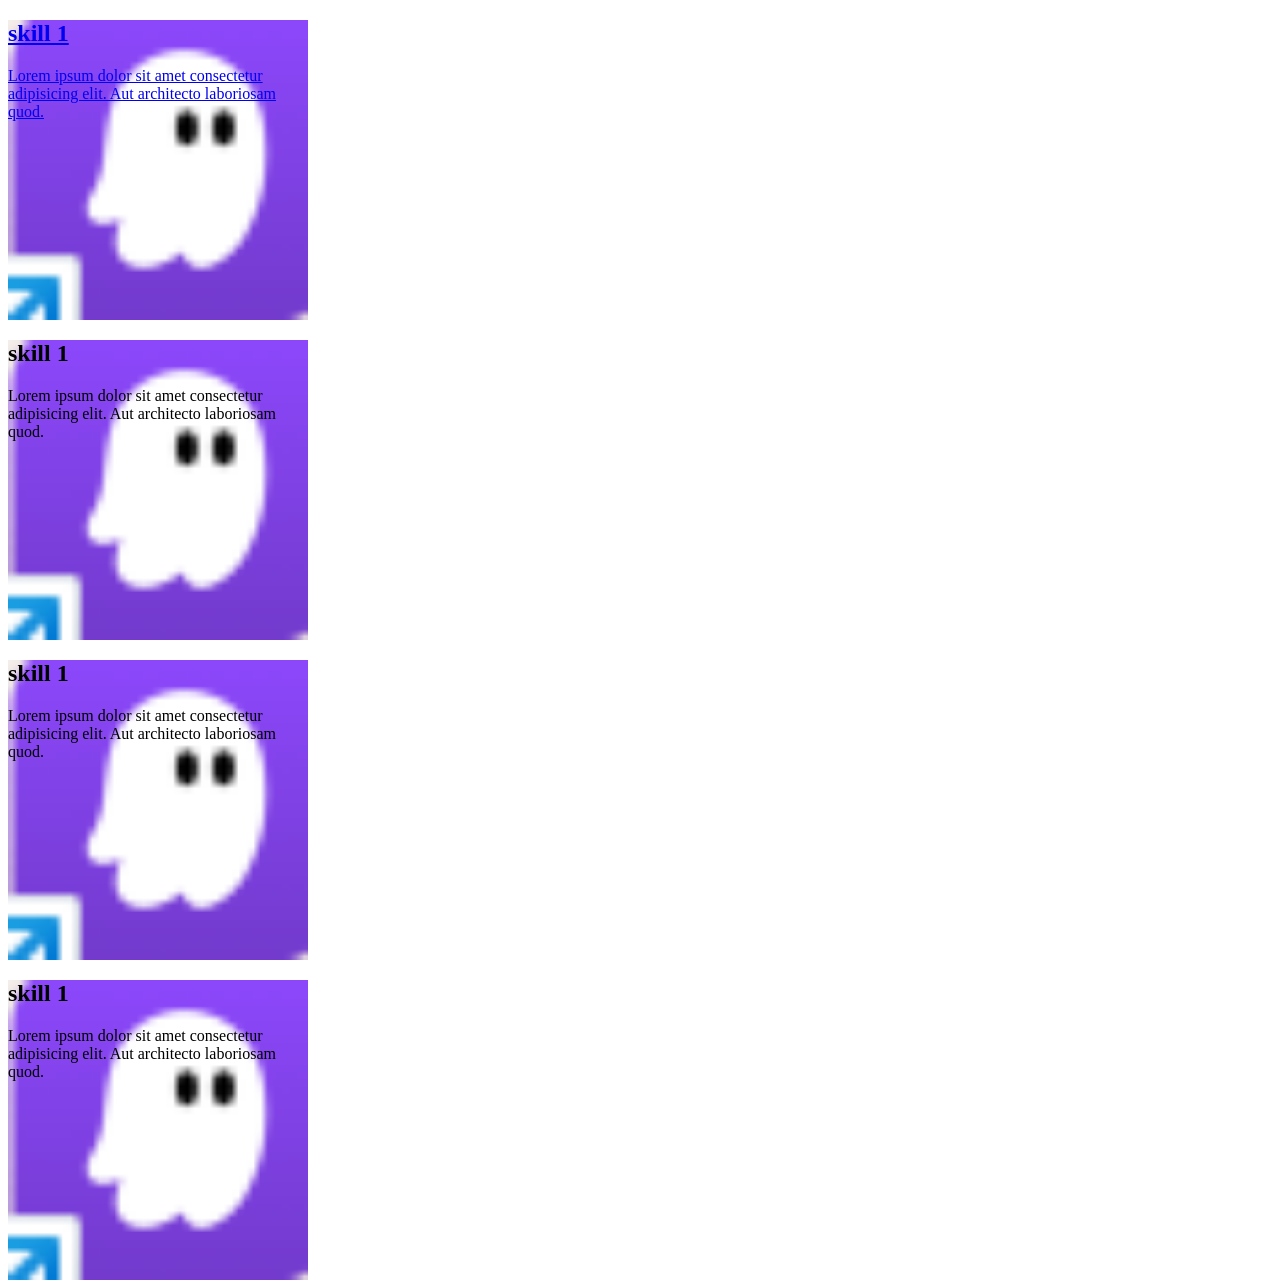
==== skills.html @ dde47053 "adds external css" ====
<!DOCTYPE html>
<html lang="en">
<head>
    <meta charset="UTF-8">
    <meta name="viewport" content="width=device-width, initial-scale=1.0">
    <title>Skilss</title>
    <link rel="stylesheet" href="./css/skills.css">
</head>
<body>
    <main id="grid">
        <a href="./index.html">
        <div class="element" style="position: relative;  height: 300px; width: 300px; background-color: blue; background-image: url(./assets/image.png); background-size: cover; background-repeat: no-repeat;">
            <div>
                    <h2>skill 1</h2>
                    <p>Lorem ipsum dolor sit amet consectetur adipisicing elit. Aut architecto laboriosam quod.</p>
                </div>
            </div>
        </a>
            <div class="element" style="position: relative;  height: 300px; width: 300px; background-color: blue; background-image: url(./assets/image.png); background-size: cover; background-repeat: no-repeat;">
            <div>
            <h2>skill 1</h2>
            <p>Lorem ipsum dolor sit amet consectetur adipisicing elit. Aut architecto laboriosam quod.</p>
            </div>
        </div>
        <div class="element" style="position: relative; height: 300px; width: 300px; background-color: blue; background-image: url(./assets/image.png); background-size: cover; background-repeat: no-repeat;">
            <div>
            <h2>skill 1</h2>
            <p>Lorem ipsum dolor sit amet consectetur adipisicing elit. Aut architecto laboriosam quod.</p>
            </div>
        </div>
        <div class="element" style="position: relative;  height: 300px; width: 300px; background-color: blue; background-image: url(./assets/image.png); background-size: cover; background-repeat: no-repeat;">
            <div>
            <h2>skill 1</h2>
            <p>Lorem ipsum dolor sit amet consectetur adipisicing elit. Aut architecto laboriosam quod.</p>
            </div>
        </div>
    </main>
</body>
</html>
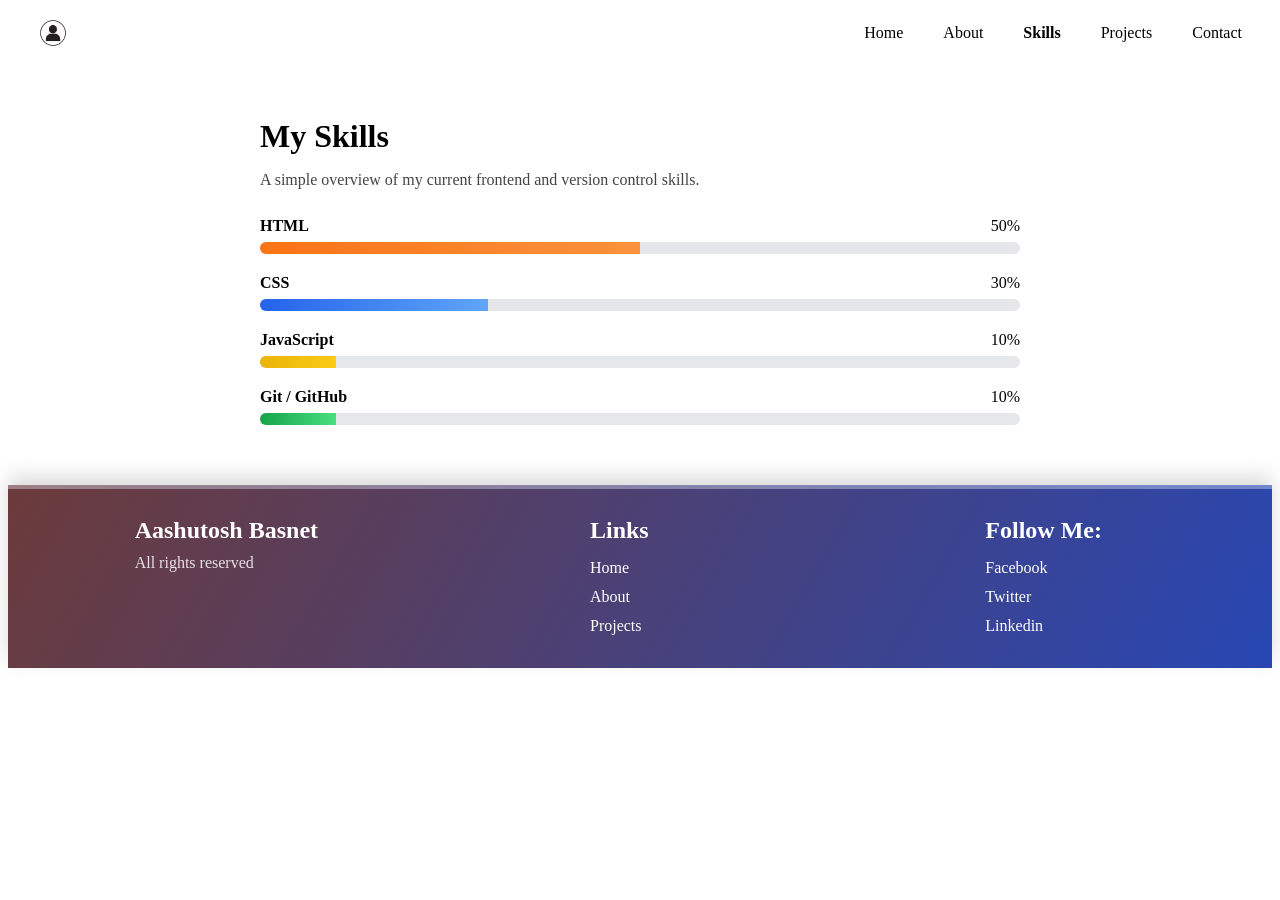
==== commit 27651df1: "adds different pages and styling" ====
--- a/skills.html
+++ b/skills.html
@@ -1,39 +1,99 @@
 <!DOCTYPE html>
 <html lang="en">
+
 <head>
     <meta charset="UTF-8">
     <meta name="viewport" content="width=device-width, initial-scale=1.0">
-    <title>Skilss</title>
-    <link rel="stylesheet" href="./css/skills.css">
+    <title>Skills | Aashutosh Basnet</title>
+    <link rel="icon" href="./assets/image.png">
 </head>
+
 <body>
-    <main id="grid">
-        <a href="./index.html">
-        <div class="element" style="position: relative;  height: 300px; width: 300px; background-color: blue; background-image: url(./assets/image.png); background-size: cover; background-repeat: no-repeat;">
-            <div>
-                    <h2>skill 1</h2>
-                    <p>Lorem ipsum dolor sit amet consectetur adipisicing elit. Aut architecto laboriosam quod.</p>
-                </div>
+    <header>
+        <nav style="display: flex; justify-content: space-between; align-items: center;">
+            <img src="./assets/image.png" alt="Logo" style="margin-left: 30px; height: 30px; width: 30px;">
+            <ul style="list-style-type: none; display: flex; gap: 40px; margin-right: 30px; padding: 0;">
+                <li><a style="color: black; text-decoration: none;" href="index.html">Home</a></li>
+                <li><a style="color: black; text-decoration: none;" href="about.html">About</a></li>
+                <li><a style="color: black; text-decoration: none; font-weight: 700;" href="skills.html">Skills</a></li>
+                <li><a style="color: black; text-decoration: none;" href="projects.html">Projects</a></li>
+                <li><a style="color: black; text-decoration: none;" href="contact.html">Contact</a></li>
+            </ul>
+        </nav>
+    </header>
+
+    <main style="max-width: 760px; margin: 60px auto; padding: 0 20px;">
+        <h1 style="margin-bottom: 10px;">My Skills</h1>
+        <p style="margin-bottom: 28px; color: #444;">A simple overview of my current frontend and version control skills.</p>
+
+        <div style="margin-bottom: 20px;">
+            <div style="display: flex; justify-content: space-between; margin-bottom: 7px;">
+                <strong>HTML</strong>
+                <span>50%</span>
             </div>
-        </a>
-            <div class="element" style="position: relative;  height: 300px; width: 300px; background-color: blue; background-image: url(./assets/image.png); background-size: cover; background-repeat: no-repeat;">
-            <div>
-            <h2>skill 1</h2>
-            <p>Lorem ipsum dolor sit amet consectetur adipisicing elit. Aut architecto laboriosam quod.</p>
+            <div style="height: 12px; background: #e5e7eb; border-radius: 999px; overflow: hidden;">
+                <div style="width: 50%; height: 100%; background: linear-gradient(to right, #f97316, #fb923c);"></div>
             </div>
         </div>
-        <div class="element" style="position: relative; height: 300px; width: 300px; background-color: blue; background-image: url(./assets/image.png); background-size: cover; background-repeat: no-repeat;">
-            <div>
-            <h2>skill 1</h2>
-            <p>Lorem ipsum dolor sit amet consectetur adipisicing elit. Aut architecto laboriosam quod.</p>
+
+        <div style="margin-bottom: 20px;">
+            <div style="display: flex; justify-content: space-between; margin-bottom: 7px;">
+                <strong>CSS</strong>
+                <span>30%</span>
+            </div>
+            <div style="height: 12px; background: #e5e7eb; border-radius: 999px; overflow: hidden;">
+                <div style="width: 30%; height: 100%; background: linear-gradient(to right, #2563eb, #60a5fa);"></div>
             </div>
         </div>
-        <div class="element" style="position: relative;  height: 300px; width: 300px; background-color: blue; background-image: url(./assets/image.png); background-size: cover; background-repeat: no-repeat;">
-            <div>
-            <h2>skill 1</h2>
-            <p>Lorem ipsum dolor sit amet consectetur adipisicing elit. Aut architecto laboriosam quod.</p>
+
+        <div style="margin-bottom: 20px;">
+            <div style="display: flex; justify-content: space-between; margin-bottom: 7px;">
+                <strong>JavaScript</strong>
+                <span>10%</span>
+            </div>
+            <div style="height: 12px; background: #e5e7eb; border-radius: 999px; overflow: hidden;">
+                <div style="width: 10%; height: 100%; background: linear-gradient(to right, #eab308, #facc15);"></div>
             </div>
         </div>
+
+        <div style="margin-bottom: 20px;">
+            <div style="display: flex; justify-content: space-between; margin-bottom: 7px;">
+                <strong>Git / GitHub</strong>
+                <span>10%</span>
+            </div>
+            <div style="height: 12px; background: #e5e7eb; border-radius: 999px; overflow: hidden;">
+                <div style="width: 10%; height: 100%; background: linear-gradient(to right, #16a34a, #4ade80);"></div>
+            </div>
+        </div>
+
     </main>
+
+    <footer
+        style="display: flex; justify-content: space-around; align-items: flex-start; flex-wrap: wrap; gap: 30px; padding: 28px 24px; margin-top: 20px; background-image: linear-gradient(120deg, rgb(108, 59, 59), rgb(40, 71, 179)); color: white; border-top: 4px solid rgba(255, 255, 255, 0.35); box-shadow: 0 -8px 20px rgba(0, 0, 0, 0.15);">
+        <div style="min-width: 220px;">
+            <h2 style="margin: 0 0 10px 0;">Aashutosh Basnet</h2>
+            <p style="margin: 0; color: rgba(255, 255, 255, 0.85);">All rights reserved</p>
+        </div>
+
+        <div style="min-width: 160px;">
+            <h2 style="margin: 0 0 10px 0;">Links</h2>
+            <ul style="margin: 0; padding: 0; line-height: 1.8;">
+                <li style="list-style-type: none;">Home</li>
+                <li style="list-style-type: none;">About</li>
+                <li style="list-style-type: none;">Projects</li>
+            </ul>
+        </div>
+
+        <div style="min-width: 160px;">
+            <h2 style="margin: 0 0 10px 0;">Follow Me:</h2>
+            <ul style="margin: 0; padding: 0; line-height: 1.8;">
+                <li style="list-style-type: none;">Facebook</li>
+                <li style="list-style-type: none;">Twitter</li>
+                <li style="list-style-type: none;">Linkedin</li>
+            </ul>
+        </div>
+    </footer>
+
 </body>
-</html>+
+</html>
